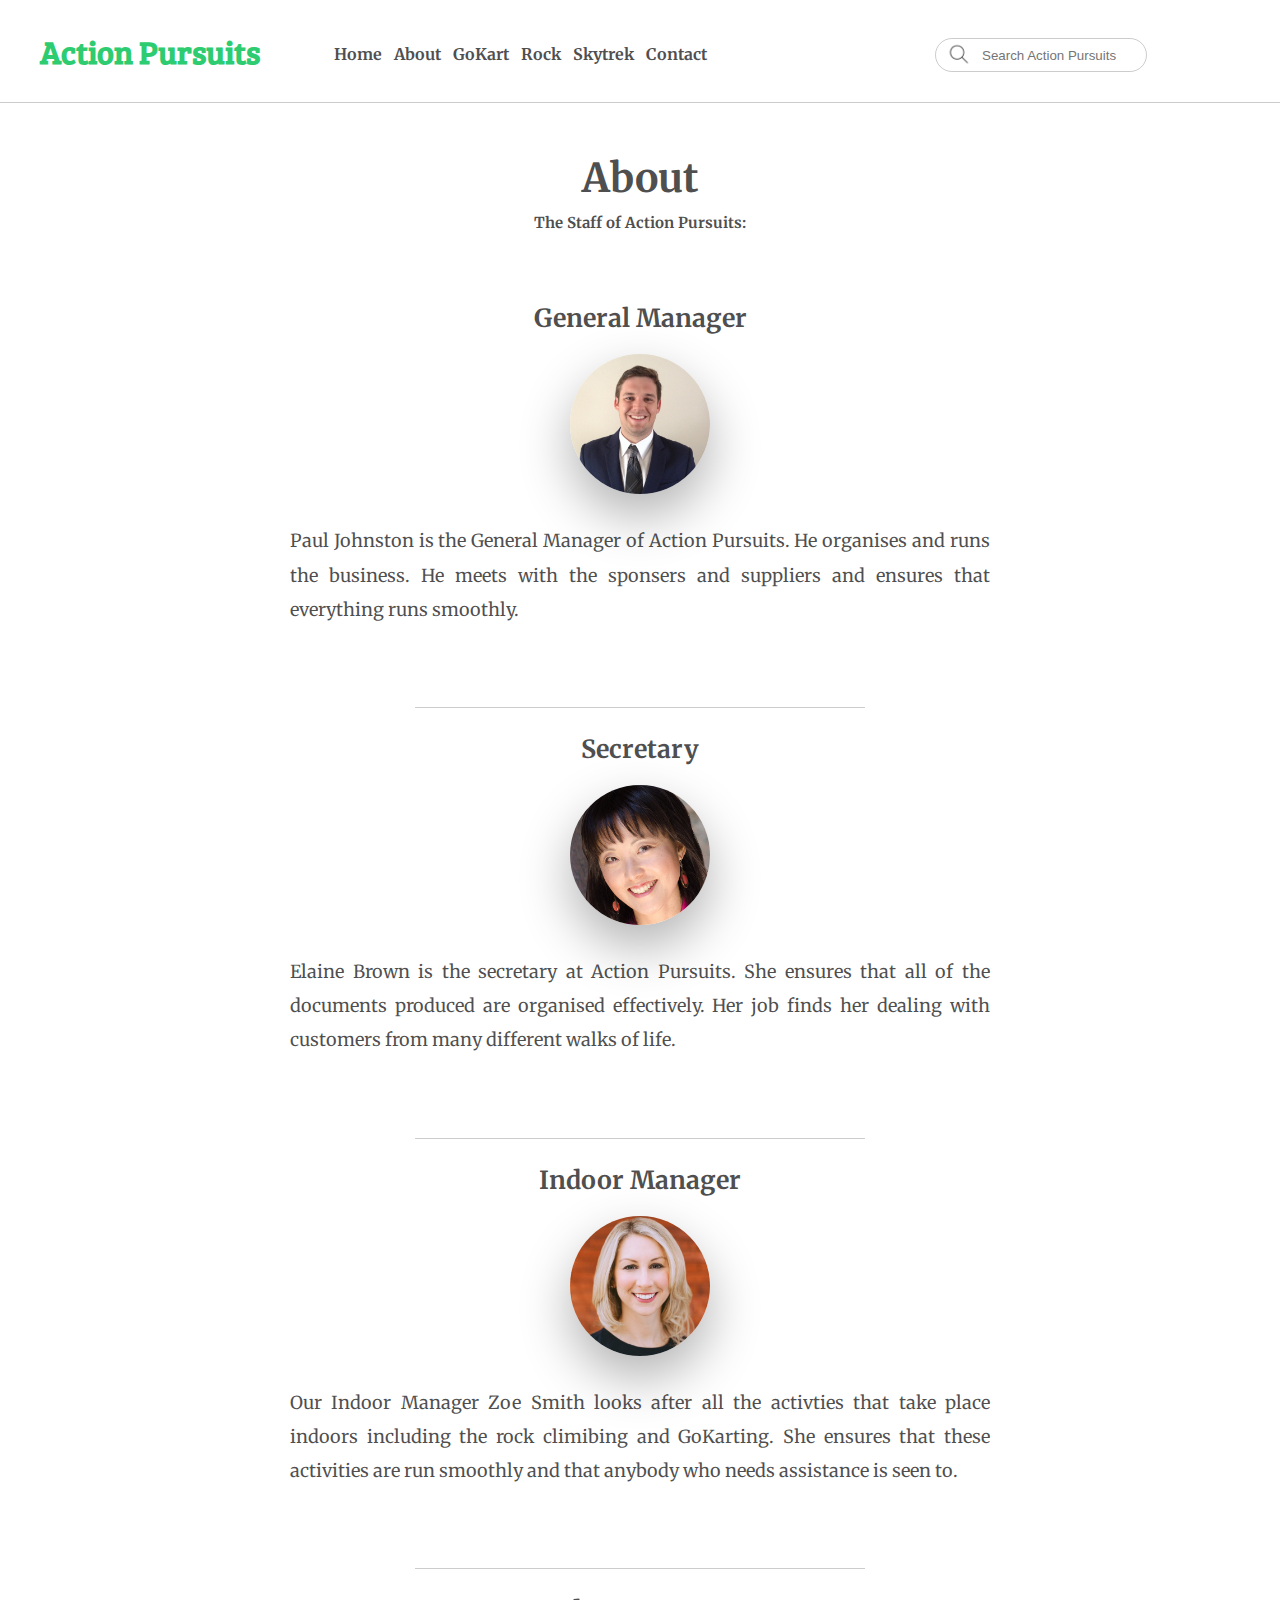
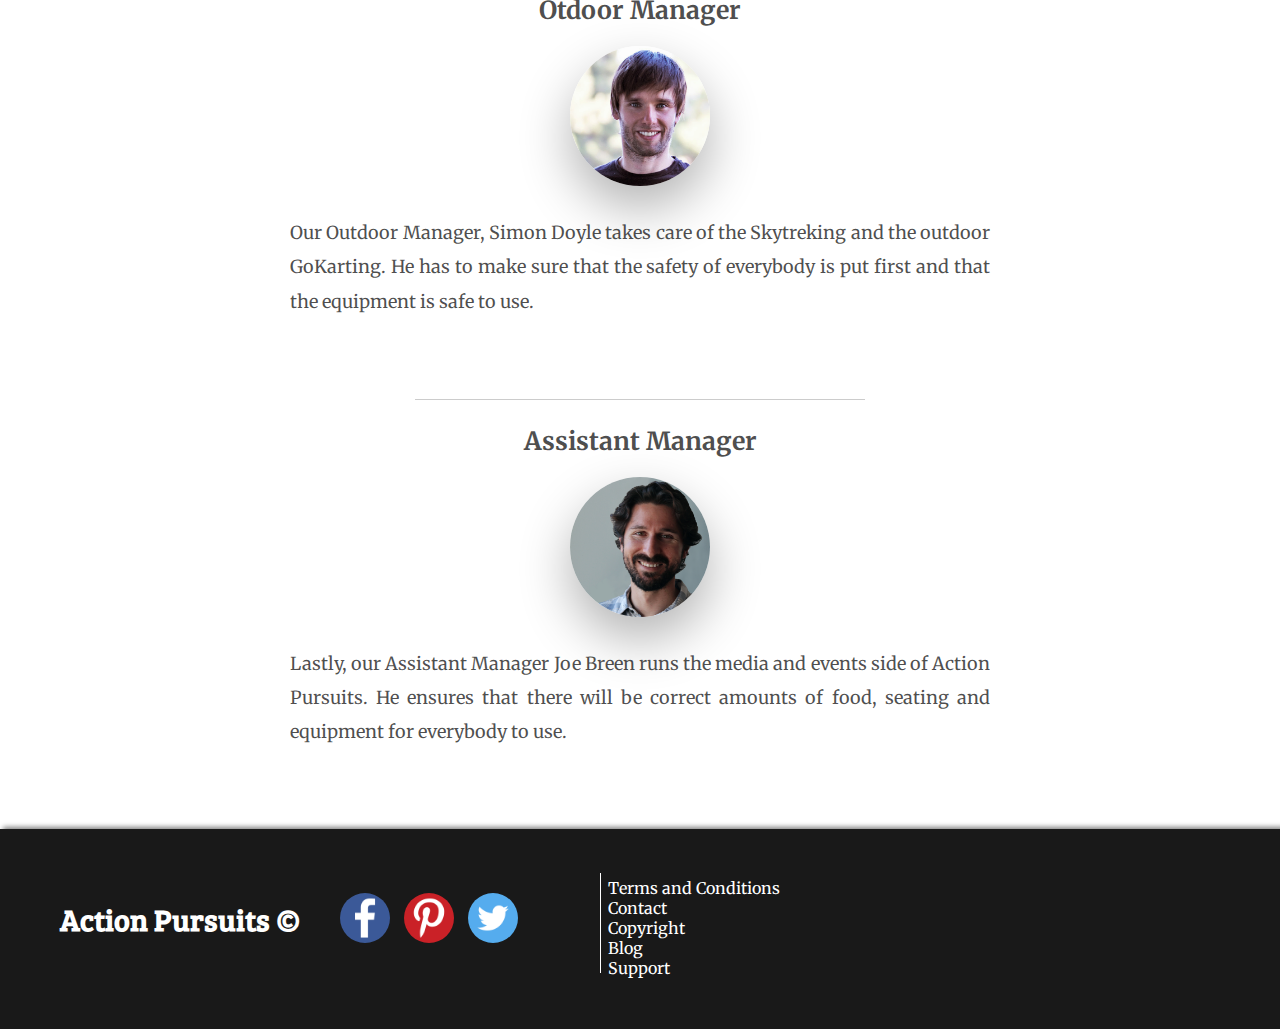
==== assets/pages/about.html @ 6fc7e4f7 "Adding files" ====
<html>
    <head>
		<meta charset="utf-8">
		<title>Skytrek</title>
		<link rel="shortcut icon" href="/favicon.ico">
		<link rel="stylesheet" type="text/css" href="/assets/styles/About/about.css">
	</head>
    <body>
		<header>
			<h1>Action Pursuits</h1>
			<nav>
				<a href="../../index.html" class="nav">Home</a>
				<a href="/assets/pages/about.html" class="nav">About</a>
				<a href="/assets/pages/goKart.html" class="nav">GoKart</a>
				<a href="/assets/pages/rock.html" class="nav">Rock</a>
				<a href="/assets/pages/skytrek.html" class="nav">Skytrek</a>
				<a href="/assets/pages/contact.html" class="nav">Contact</a>
        <input type="text" name="name" placeholder="Search Action Pursuits" class="search">
        <div class="behindSearch">
             <img src="/assets/images/Homepage/search.png"
             alt="search"
             title="search"
             class="search">
        </div>
			</nav>
    </header>

    <div class="navLine"></div>

      <h2>About</h2>
      <h3>The Staff of Action Pursuits:</h3>

			<div class="content">
        <!-- General Manager -->
        <div id="genManage">
          <h3>General Manager</h3>
          <img src="/assets/images/About/genManage.jpeg"
               alt="Paul"
               title="Paul">
          <p>
            Paul Johnston is the General Manager of Action Pursuits. He organises and runs the business.
            He meets with the sponsers and suppliers and ensures that everything runs smoothly.
          </p>
        </div>

        <div class="line"></div>

        <!-- Secretary -->
        <div id="secretary">
          <h3>Secretary</h3>
          <img src="/assets/images/About/secretary.jpg"
               alt="Elaine"
               title="Elaine">
          <p>
            Elaine Brown is the secretary at Action Pursuits. She ensures that all of the documents produced
            are organised effectively. Her job finds her dealing with customers from many different walks of life.
          </p>
        </div>

        <div class="line"></div>

        <!-- Indoor Manager -->
        <div id="Indoor Manager">
          <h3>Indoor Manager</h3>
          <img src="/assets/images/About/indoor.jpeg"
               alt="Zoe"
               title="Zoe">
          <p>
            Our Indoor Manager Zoe Smith looks after all the activties that take place indoors including the rock
            climibing and GoKarting. She ensures that these activities are run smoothly and that anybody who
            needs assistance is seen to.
          </p>
        </div>

        <div class="line"></div>

        <!-- Outdoor Manager -->
        <div id="Outoor Manager">
          <h3>Otdoor Manager</h3>
          <img src="/assets/images/About/outdoor.jpg"
               alt="Simon"
               title="Simon">
          <p>
            Our Outdoor Manager, Simon Doyle takes care of the Skytreking and the outdoor GoKarting. He has to make
            sure that the safety of everybody is put first and that the equipment is safe to use.
          </p>
        </div>

        <div class="line"></div>

        <!-- Assistant Manager -->
        <div id="Assistant Manager">
          <h3>Assistant Manager</h3>
          <img src="/assets/images/About/assistant.png"
               alt="Joe"
               title="Joe">
          <p>Lastly, our Assistant Manager Joe Breen runs the media and events side of Action Pursuits. He ensures
          that there will be correct amounts of food, seating and equipment for everybody to use.</p>
        </div>
			</div>

      <!-- Footer section -->
      <footer>
        <h2 class="footer">Action Pursuits &copy</h2>
        <a href=""><img src="/assets/images/Homepage/footer/fb.png" alt="Facebook" class="fb"></a>
        <a href=""><img src="/assets/images/Homepage/footer/pinterest.png" alt="Pinterest" class="pin"></a>
        <a href=""><img src="/assets/images/Homepage/footer/twitter.png" alt="Twitter" class="twit"></a>

        <!-- Line to split social media icons and writing in footer -->
        <div class="vertLine"></div>

        <ul class="footer">
          <a href=""><li>Terms and Conditions</li></a>
          <a href="/assets/pages/contact.html"><li>Contact</li></a>
          <a href=""><li>Copyright</li></a>
          <a href=""><li>Blog</li></a>
          <a href=""><li>Support</li></a>
        </ul>
      </footer>
    </body>
</html>
---- assets/styles/About/about.css ----
@import url(https://fonts.googleapis.com/css?family=Merriweather);
@import url(https://fonts.googleapis.com/css?family=Bree+Serif);
body {
  margin: 0;
  font-family: 'Merriweather', serif;
  background-color: white;
}

h1 {
  font-family: 'Bree Serif', serif;
  color: #2ECC71;
  margin-top: 30px;
  margin-left: 40px;
}

h2 {
  font-size: 40px;
  text-align: center;
  color: rgba(0, 0, 0, 0.7);
  margin-top: 50px;
  margin-bottom: -5px;
}

a.nav {
  text-decoration: none;
  color: rgba(0, 0, 0, 0.7);
  padding: 4px;
  padding-bottom: 10px;
  font-weight: bold;
}

a:hover {
  border-bottom: 1px solid rgba(0, 0, 0, 0.7);
}

nav {
  margin-left: 330px;
  margin-top: -50px;
}

.navLine {
  height: 1px;
  width: 100%;
  background-color: rgba(0, 0, 0, 0.2);
  margin: 0 auto;
  margin-top: 30px;
}

img.search {
  width: 30px;
  height: 30px;
  margin-bottom: -12px;
  margin-left: 8px;
  margin-right: 0px;
}

input.search {
  border: none;
  background-color: transparent;
  margin-bottom: 10px;
  margin-left: 265px;
}

input:focus {
  outline: 0;
}

.behindSearch {
  width: 210px;
  height: 32px;
  background-color: transparent;
  border: 1px solid rgba(0, 0, 0, 0.2);
  border-radius: 50px/50px;
  margin-left: 605px;
  margin-top: -36px;
}

h3 {
  font-size: 15px;
  text-align: center;
  color: rgba(0, 0, 0, 0.7);
  margin-bottom: 70px;
}

.content img {
  width: 140px;
  height: 140px;
  border-radius: 100%;
  margin: 0 auto;
  display: flex;
  flex-direction: column;
  margin-bottom: 30px;
  box-shadow: 0px 22px 51px 0px rgba(0, 0, 0, 0.3);
}

.content p {
  max-width: 700px;
  text-align: justify;
  margin: 0 auto;
  margin-bottom: 80px;
  line-height: 190%;
  color: rgba(0, 0, 0, 0.7);
  font-size: 18px;
}

.content h3 {
  font-size: 25px;
  text-align: center;
  color: rgba(0, 0, 0, 0.7);
  margin-bottom: 20px;
}

.line {
  height: 1px;
  width: 450px;
  background-color: rgba(0, 0, 0, 0.2);
  margin: 0 auto;
  margin-bottom: 10px;
}

footer {
  height: 200px;
  width: 100% px;
  background-color: rgba(0, 0, 0, 0.9);
  box-shadow: 5px 0px 5px 2px rgba(0, 0, 0, 0.5);
}

h2.footer {
  font-family: 'Bree Serif', serif;
  font-size: 30px;
  color: white;
  width: 250px;
  padding-top: 70px;
  margin-left: 55px;
}

footer img {
  width: 50px;
  height: 50px;
  bottom: 150px;
  border-radius: 100%;
  position: relative;
}

.fb {
  margin-left: 340px;
  bottom: 41px;
}

.pin {
  margin-left: 10px;
  bottom: 41px;
}

.twit {
  margin-left: 10px;
  bottom: 41px;
}

ul.footer {
  float: right;
  margin-right: 500px;
  text-decoration: none;
  list-style: none;
  color: white;
  margin-top: -95px;
  padding-bottom: 20px;
}

.vertLine {
  background-color: white;
  position: relative;
  margin-top: -115px;
  margin-left: 600px;
  width: 1px;
  height: 100px;
}

ul a {
  text-decoration: none;
  color: white;
}

ul a:hover {
  font-weight: bold;
}
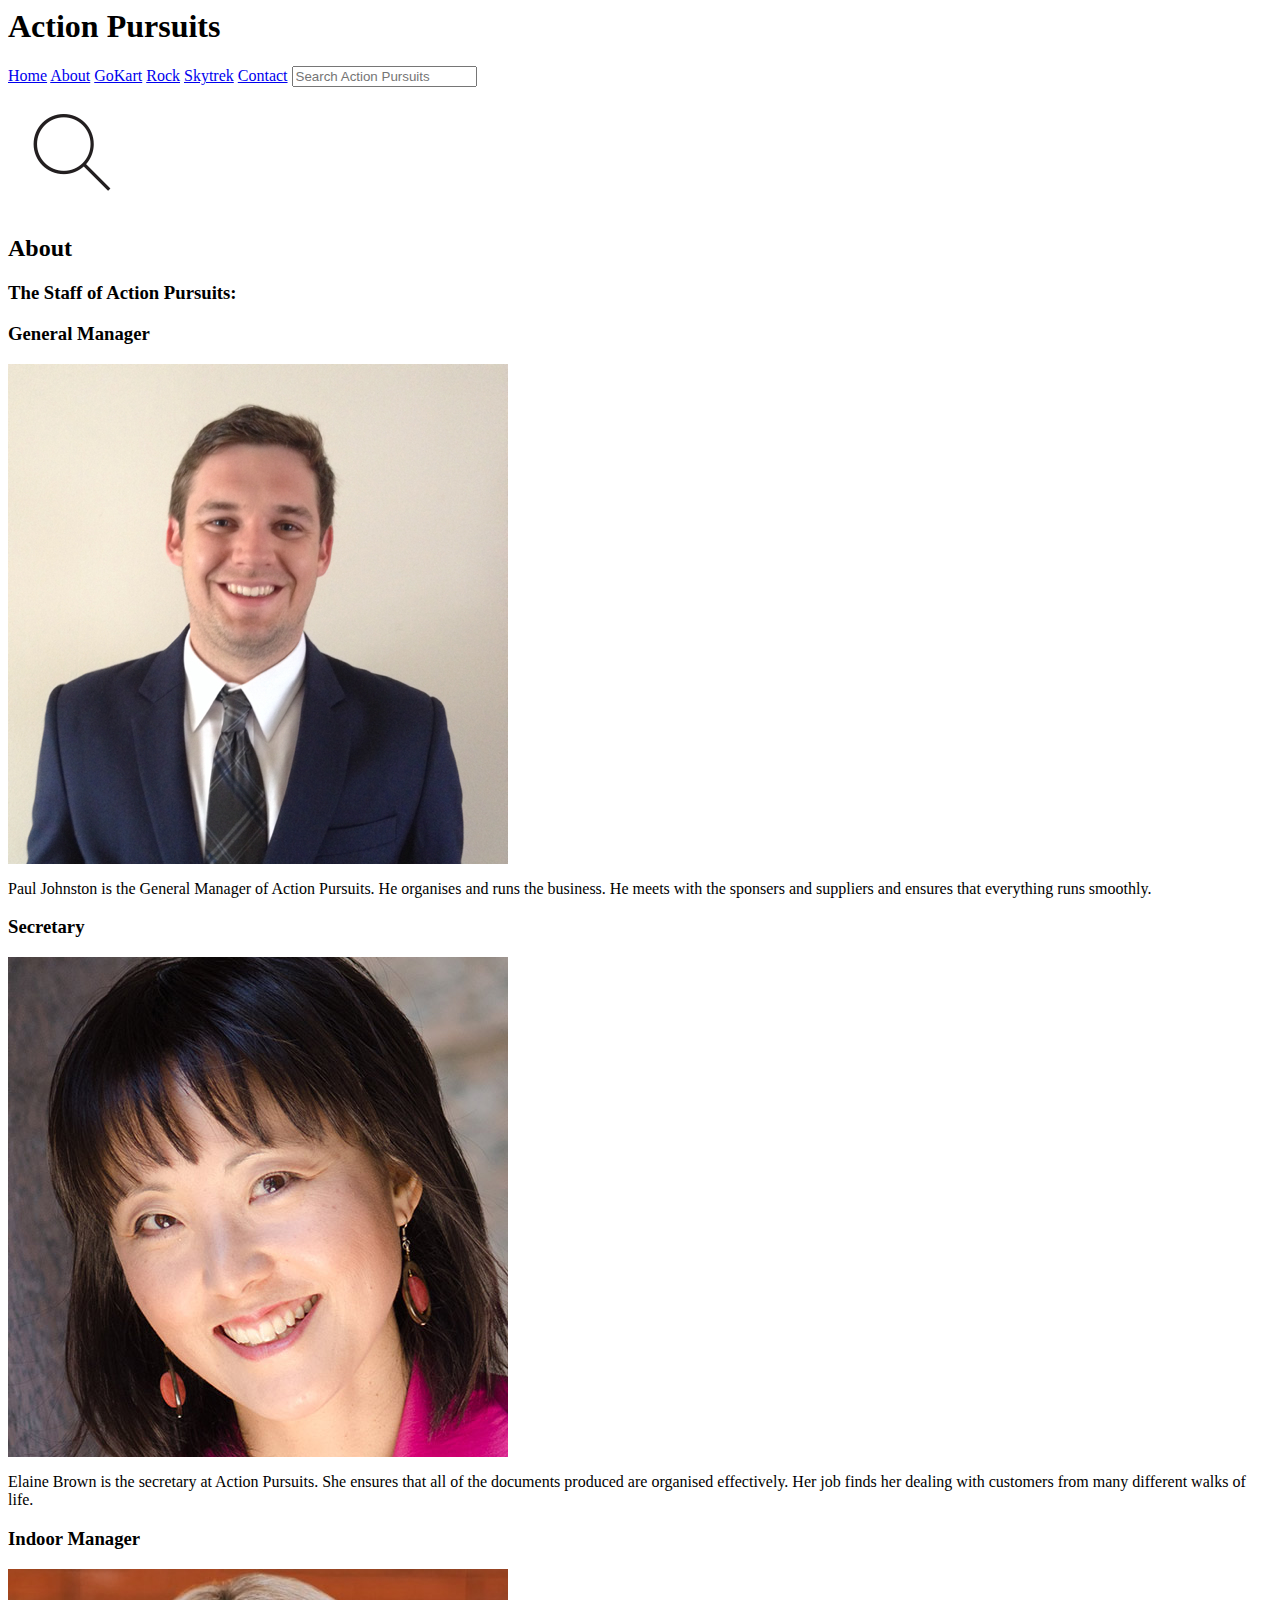
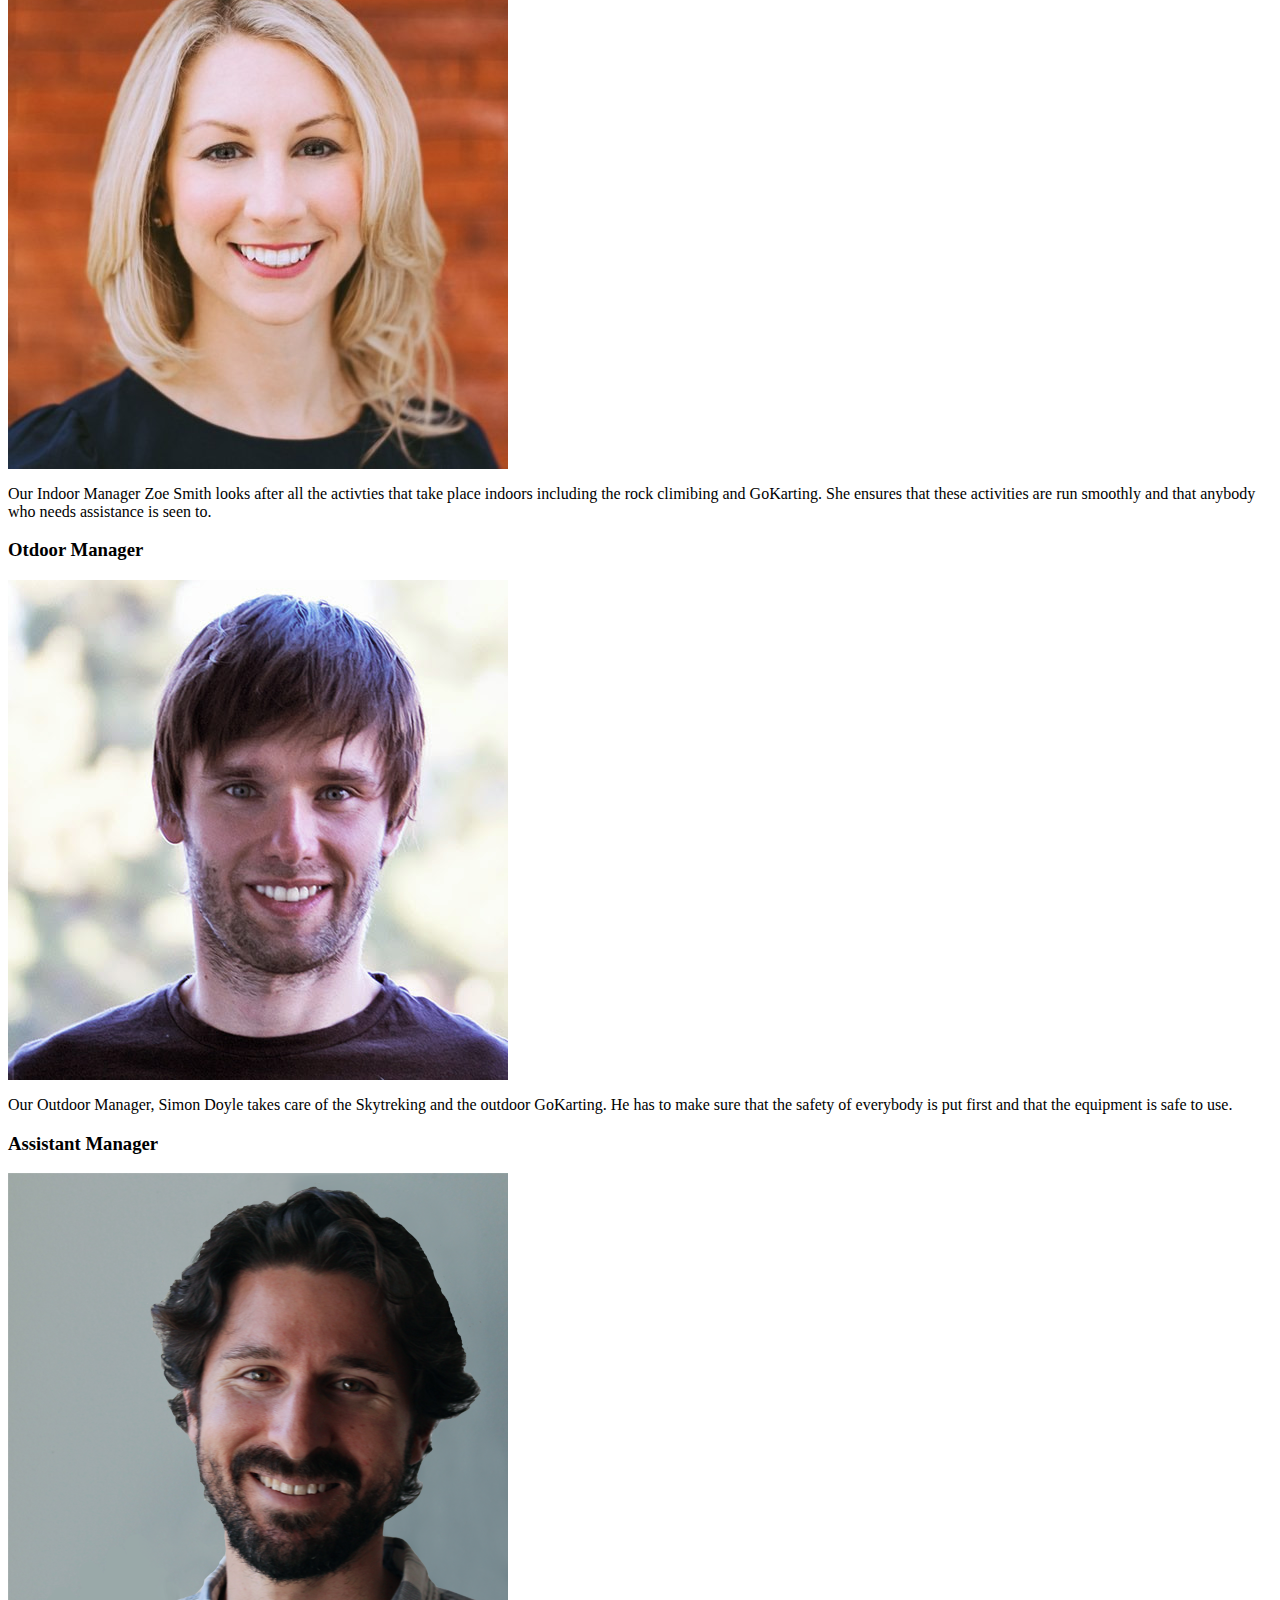
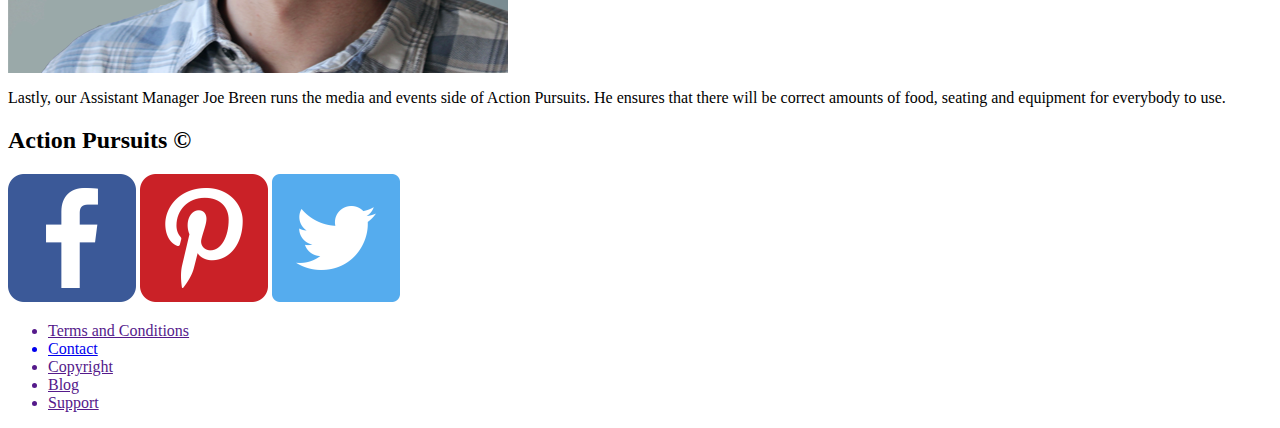
==== commit 4912d353: "Update about.html" ====
--- a/assets/pages/about.html
+++ b/assets/pages/about.html
@@ -3,7 +3,7 @@
 		<meta charset="utf-8">
 		<title>Skytrek</title>
 		<link rel="shortcut icon" href="/favicon.ico">
-		<link rel="stylesheet" type="text/css" href="/assets/styles/About/about.css">
+		<link rel="stylesheet" type="text/css" href="../assets/styles/About/about.css">
 	</head>
     <body>
 		<header>
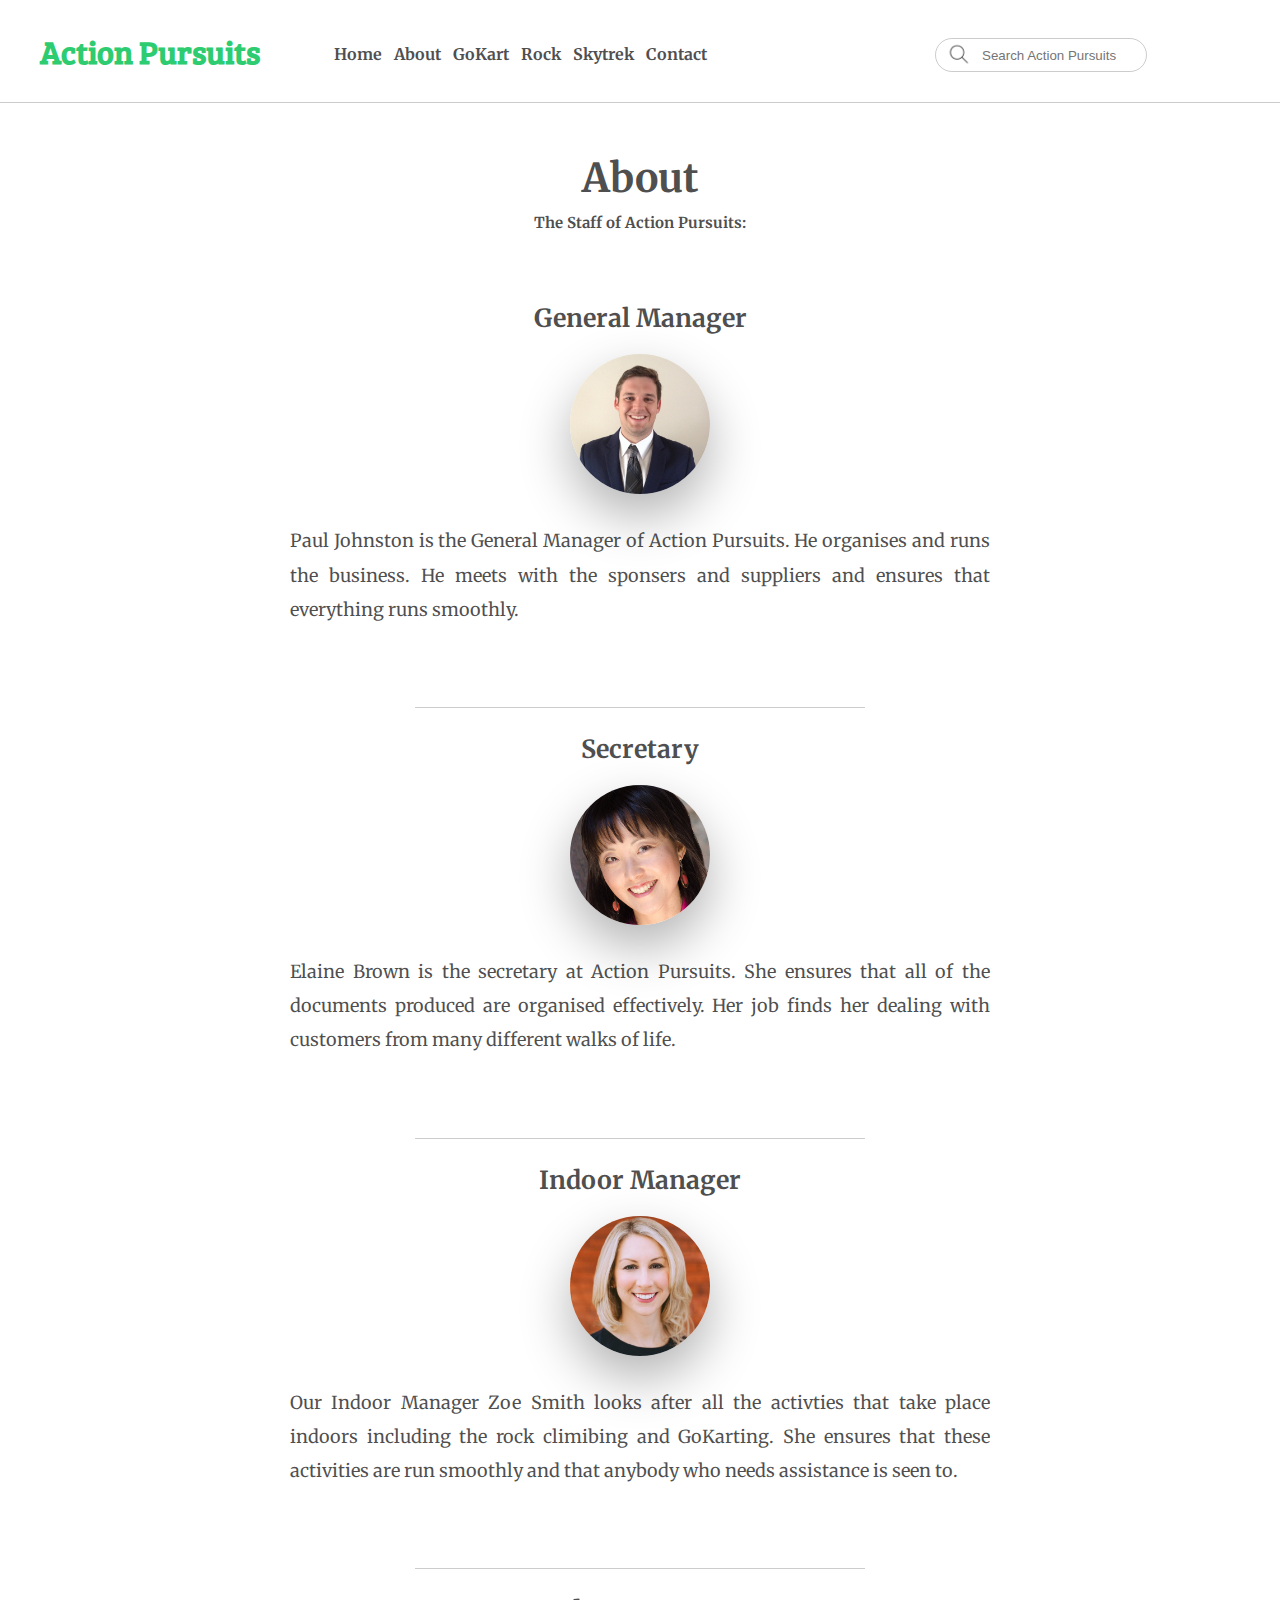
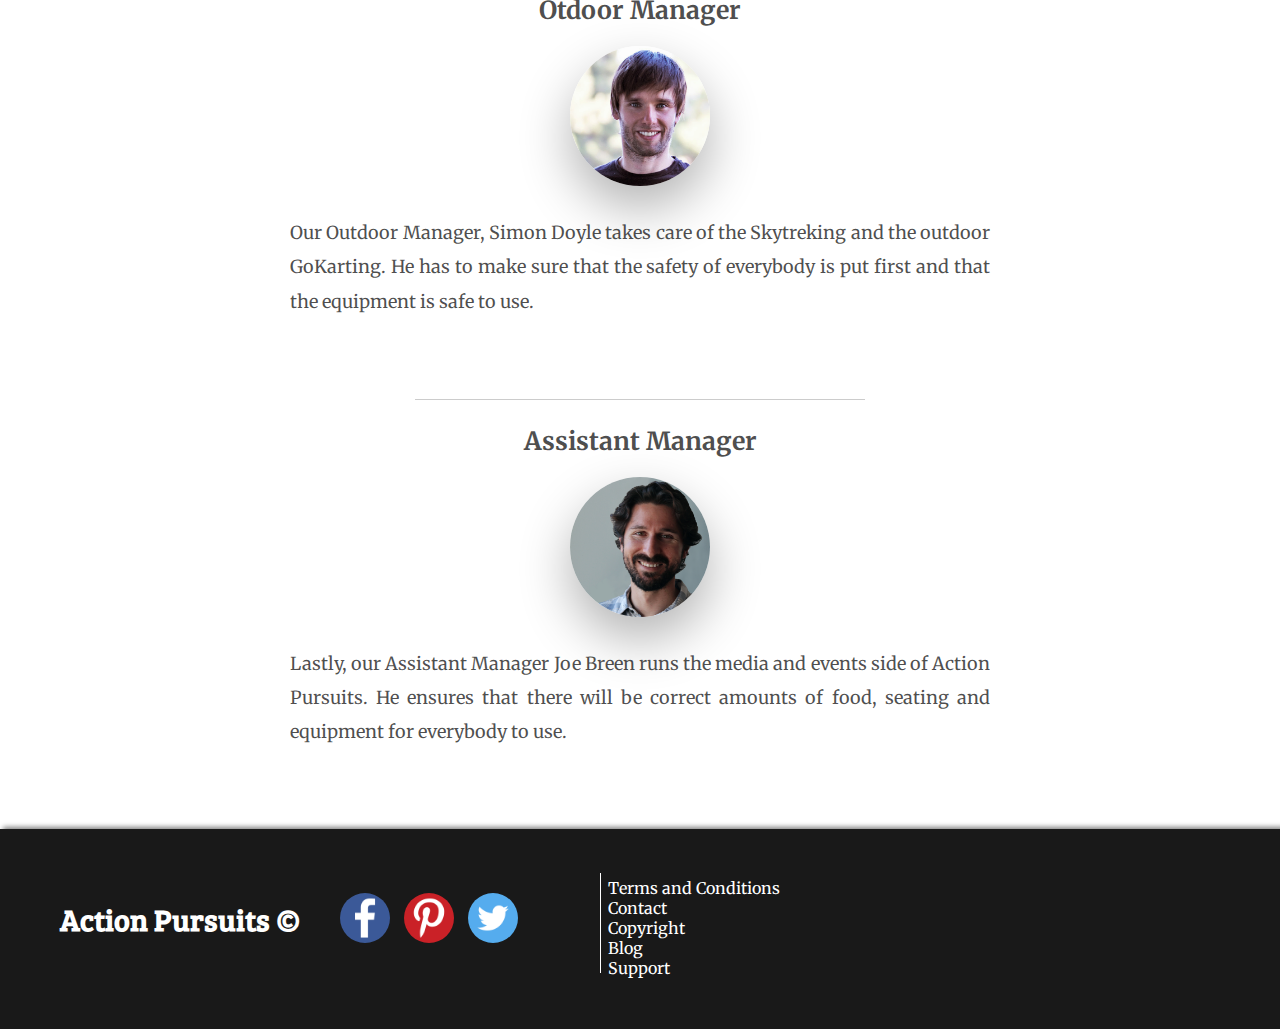
==== commit 74e06a5c: "Update about.html" ====
--- a/assets/pages/about.html
+++ b/assets/pages/about.html
@@ -3,14 +3,14 @@
 		<meta charset="utf-8">
 		<title>Skytrek</title>
 		<link rel="shortcut icon" href="/favicon.ico">
-		<link rel="stylesheet" type="text/css" href="../assets/styles/About/about.css">
+		<link rel="stylesheet" type="text/css" href="../styles/About/about.css">
 	</head>
     <body>
 		<header>
 			<h1>Action Pursuits</h1>
 			<nav>
 				<a href="../../index.html" class="nav">Home</a>
-				<a href="/assets/pages/about.html" class="nav">About</a>
+				<a href="../pages/about.html" class="nav">About</a>
 				<a href="/assets/pages/goKart.html" class="nav">GoKart</a>
 				<a href="/assets/pages/rock.html" class="nav">Rock</a>
 				<a href="/assets/pages/skytrek.html" class="nav">Skytrek</a>
--- a/assets/styles/About/about.css
+++ b/assets/styles/About/about.css
@@ -0,0 +1,186 @@
+@import url(https://fonts.googleapis.com/css?family=Merriweather);
+@import url(https://fonts.googleapis.com/css?family=Bree+Serif);
+body {
+  margin: 0;
+  font-family: 'Merriweather', serif;
+  background-color: white;
+}
+
+h1 {
+  font-family: 'Bree Serif', serif;
+  color: #2ECC71;
+  margin-top: 30px;
+  margin-left: 40px;
+}
+
+h2 {
+  font-size: 40px;
+  text-align: center;
+  color: rgba(0, 0, 0, 0.7);
+  margin-top: 50px;
+  margin-bottom: -5px;
+}
+
+a.nav {
+  text-decoration: none;
+  color: rgba(0, 0, 0, 0.7);
+  padding: 4px;
+  padding-bottom: 10px;
+  font-weight: bold;
+}
+
+a:hover {
+  border-bottom: 1px solid rgba(0, 0, 0, 0.7);
+}
+
+nav {
+  margin-left: 330px;
+  margin-top: -50px;
+}
+
+.navLine {
+  height: 1px;
+  width: 100%;
+  background-color: rgba(0, 0, 0, 0.2);
+  margin: 0 auto;
+  margin-top: 30px;
+}
+
+img.search {
+  width: 30px;
+  height: 30px;
+  margin-bottom: -12px;
+  margin-left: 8px;
+  margin-right: 0px;
+}
+
+input.search {
+  border: none;
+  background-color: transparent;
+  margin-bottom: 10px;
+  margin-left: 265px;
+}
+
+input:focus {
+  outline: 0;
+}
+
+.behindSearch {
+  width: 210px;
+  height: 32px;
+  background-color: transparent;
+  border: 1px solid rgba(0, 0, 0, 0.2);
+  border-radius: 50px/50px;
+  margin-left: 605px;
+  margin-top: -36px;
+}
+
+h3 {
+  font-size: 15px;
+  text-align: center;
+  color: rgba(0, 0, 0, 0.7);
+  margin-bottom: 70px;
+}
+
+.content img {
+  width: 140px;
+  height: 140px;
+  border-radius: 100%;
+  margin: 0 auto;
+  display: flex;
+  flex-direction: column;
+  margin-bottom: 30px;
+  box-shadow: 0px 22px 51px 0px rgba(0, 0, 0, 0.3);
+}
+
+.content p {
+  max-width: 700px;
+  text-align: justify;
+  margin: 0 auto;
+  margin-bottom: 80px;
+  line-height: 190%;
+  color: rgba(0, 0, 0, 0.7);
+  font-size: 18px;
+}
+
+.content h3 {
+  font-size: 25px;
+  text-align: center;
+  color: rgba(0, 0, 0, 0.7);
+  margin-bottom: 20px;
+}
+
+.line {
+  height: 1px;
+  width: 450px;
+  background-color: rgba(0, 0, 0, 0.2);
+  margin: 0 auto;
+  margin-bottom: 10px;
+}
+
+footer {
+  height: 200px;
+  width: 100% px;
+  background-color: rgba(0, 0, 0, 0.9);
+  box-shadow: 5px 0px 5px 2px rgba(0, 0, 0, 0.5);
+}
+
+h2.footer {
+  font-family: 'Bree Serif', serif;
+  font-size: 30px;
+  color: white;
+  width: 250px;
+  padding-top: 70px;
+  margin-left: 55px;
+}
+
+footer img {
+  width: 50px;
+  height: 50px;
+  bottom: 150px;
+  border-radius: 100%;
+  position: relative;
+}
+
+.fb {
+  margin-left: 340px;
+  bottom: 41px;
+}
+
+.pin {
+  margin-left: 10px;
+  bottom: 41px;
+}
+
+.twit {
+  margin-left: 10px;
+  bottom: 41px;
+}
+
+ul.footer {
+  float: right;
+  margin-right: 500px;
+  text-decoration: none;
+  list-style: none;
+  color: white;
+  margin-top: -95px;
+  padding-bottom: 20px;
+}
+
+.vertLine {
+  background-color: white;
+  position: relative;
+  margin-top: -115px;
+  margin-left: 600px;
+  width: 1px;
+  height: 100px;
+}
+
+ul a {
+  text-decoration: none;
+  color: white;
+}
+
+ul a:hover {
+  font-weight: bold;
+}
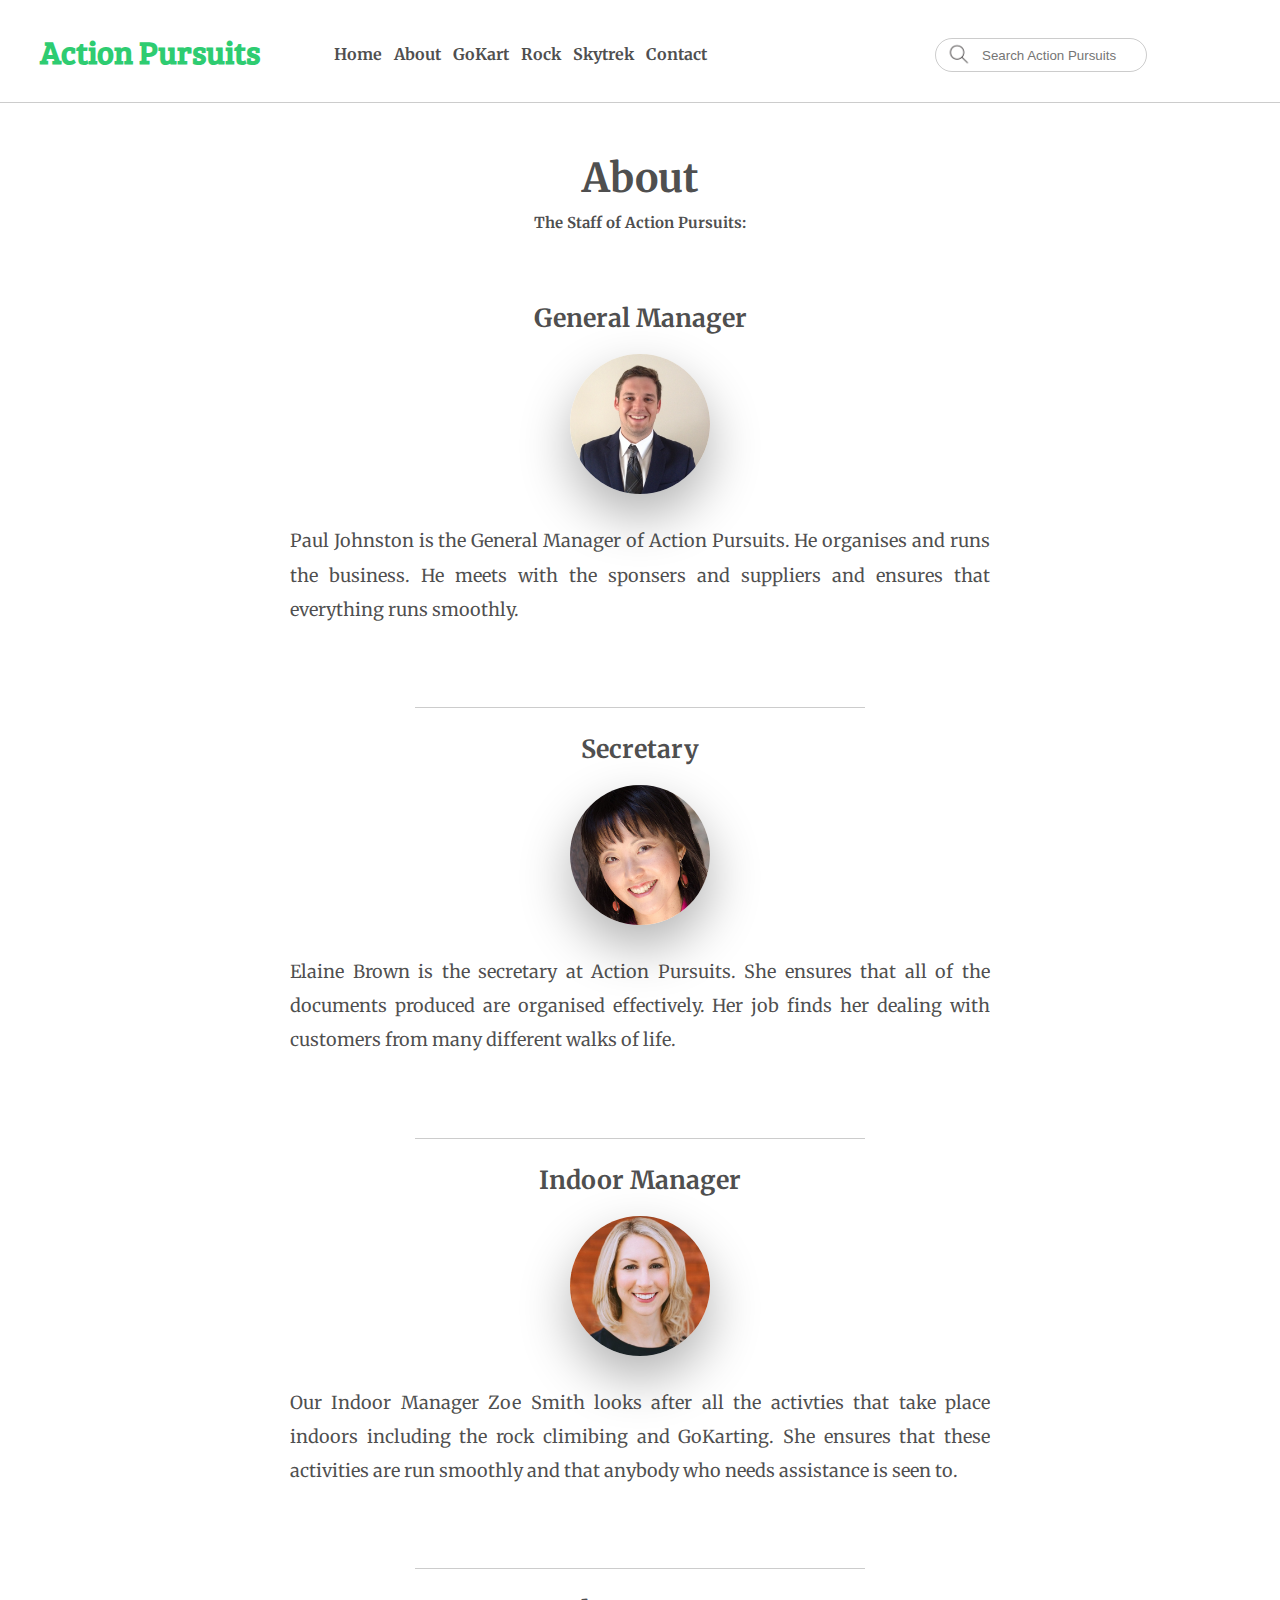
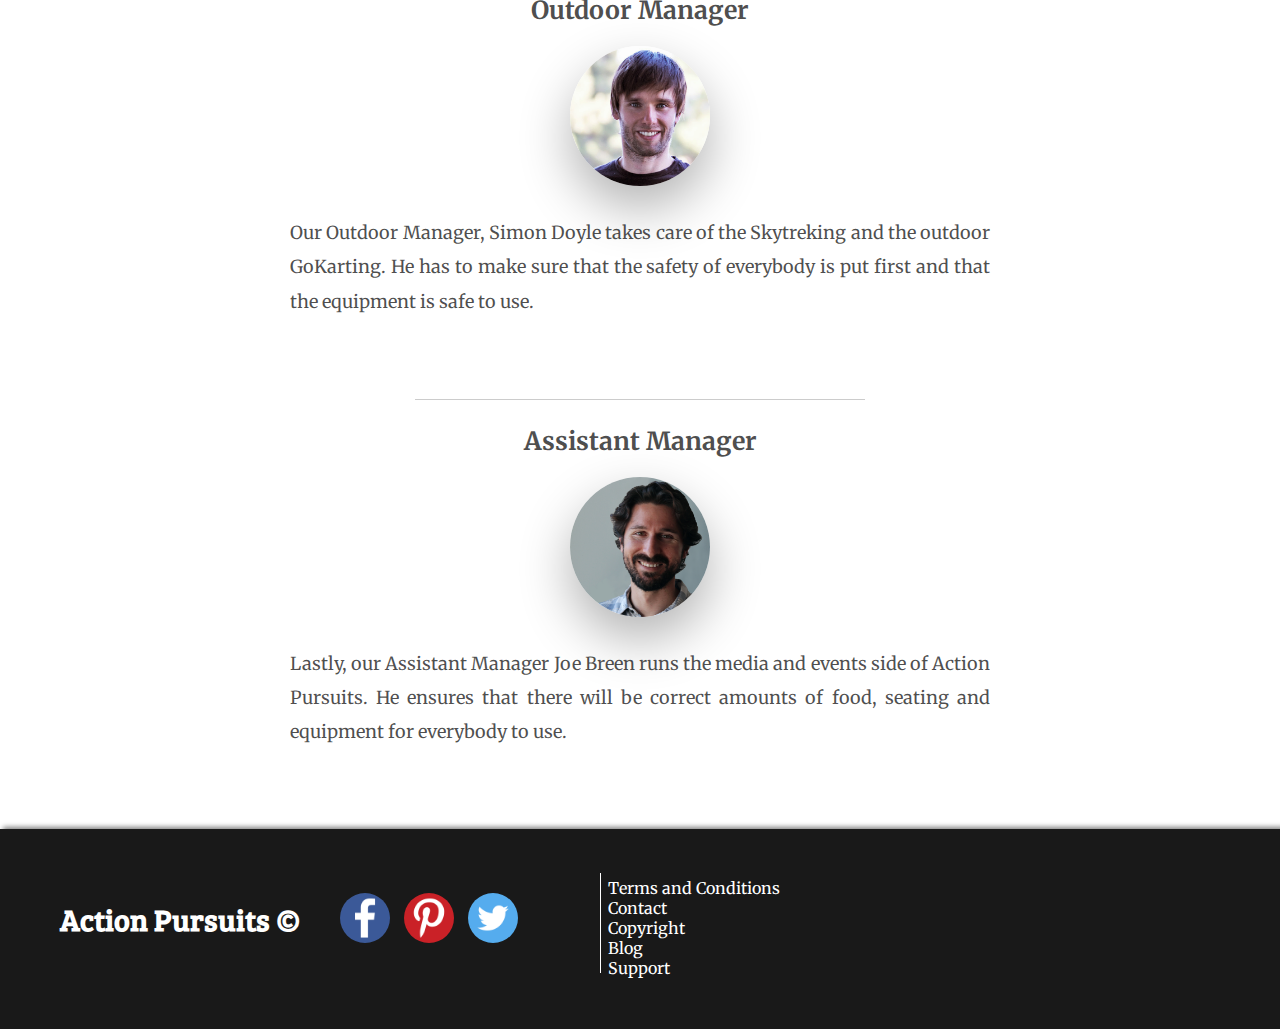
==== commit fd49f9a7: "Update about.html" ====
--- a/assets/pages/about.html
+++ b/assets/pages/about.html
@@ -11,13 +11,13 @@
 			<nav>
 				<a href="../../index.html" class="nav">Home</a>
 				<a href="../pages/about.html" class="nav">About</a>
-				<a href="/assets/pages/goKart.html" class="nav">GoKart</a>
-				<a href="/assets/pages/rock.html" class="nav">Rock</a>
-				<a href="/assets/pages/skytrek.html" class="nav">Skytrek</a>
-				<a href="/assets/pages/contact.html" class="nav">Contact</a>
+				<a href="../pages/goKart.html" class="nav">GoKart</a>
+				<a href="../pages/rock.html" class="nav">Rock</a>
+				<a href="../pages/skytrek.html" class="nav">Skytrek</a>
+				<a href="../pages/contact.html" class="nav">Contact</a>
         <input type="text" name="name" placeholder="Search Action Pursuits" class="search">
         <div class="behindSearch">
-             <img src="/assets/images/Homepage/search.png"
+             <img src="../images/Homepage/search.png"
              alt="search"
              title="search"
              class="search">
@@ -34,7 +34,7 @@
         <!-- General Manager -->
         <div id="genManage">
           <h3>General Manager</h3>
-          <img src="/assets/images/About/genManage.jpeg"
+          <img src="../images/About/genManage.jpeg"
                alt="Paul"
                title="Paul">
           <p>
@@ -48,7 +48,7 @@
         <!-- Secretary -->
         <div id="secretary">
           <h3>Secretary</h3>
-          <img src="/assets/images/About/secretary.jpg"
+          <img src="../images/About/secretary.jpg"
                alt="Elaine"
                title="Elaine">
           <p>
@@ -62,7 +62,7 @@
         <!-- Indoor Manager -->
         <div id="Indoor Manager">
           <h3>Indoor Manager</h3>
-          <img src="/assets/images/About/indoor.jpeg"
+          <img src="../images/About/indoor.jpeg"
                alt="Zoe"
                title="Zoe">
           <p>
@@ -76,8 +76,8 @@
 
         <!-- Outdoor Manager -->
         <div id="Outoor Manager">
-          <h3>Otdoor Manager</h3>
-          <img src="/assets/images/About/outdoor.jpg"
+          <h3>Outdoor Manager</h3>
+          <img src="../images/About/outdoor.jpg"
                alt="Simon"
                title="Simon">
           <p>
@@ -91,7 +91,7 @@
         <!-- Assistant Manager -->
         <div id="Assistant Manager">
           <h3>Assistant Manager</h3>
-          <img src="/assets/images/About/assistant.png"
+          <img src="../images/About/assistant.png"
                alt="Joe"
                title="Joe">
           <p>Lastly, our Assistant Manager Joe Breen runs the media and events side of Action Pursuits. He ensures
@@ -102,16 +102,16 @@
       <!-- Footer section -->
       <footer>
         <h2 class="footer">Action Pursuits &copy</h2>
-        <a href=""><img src="/assets/images/Homepage/footer/fb.png" alt="Facebook" class="fb"></a>
-        <a href=""><img src="/assets/images/Homepage/footer/pinterest.png" alt="Pinterest" class="pin"></a>
-        <a href=""><img src="/assets/images/Homepage/footer/twitter.png" alt="Twitter" class="twit"></a>
+        <a href=""><img src="../images/Homepage/footer/fb.png" alt="Facebook" class="fb"></a>
+        <a href=""><img src="../images/Homepage/footer/pinterest.png" alt="Pinterest" class="pin"></a>
+        <a href=""><img src="../images/Homepage/footer/twitter.png" alt="Twitter" class="twit"></a>
 
         <!-- Line to split social media icons and writing in footer -->
         <div class="vertLine"></div>
 
         <ul class="footer">
           <a href=""><li>Terms and Conditions</li></a>
-          <a href="/assets/pages/contact.html"><li>Contact</li></a>
+          <a href="../pages/contact.html"><li>Contact</li></a>
           <a href=""><li>Copyright</li></a>
           <a href=""><li>Blog</li></a>
           <a href=""><li>Support</li></a>
